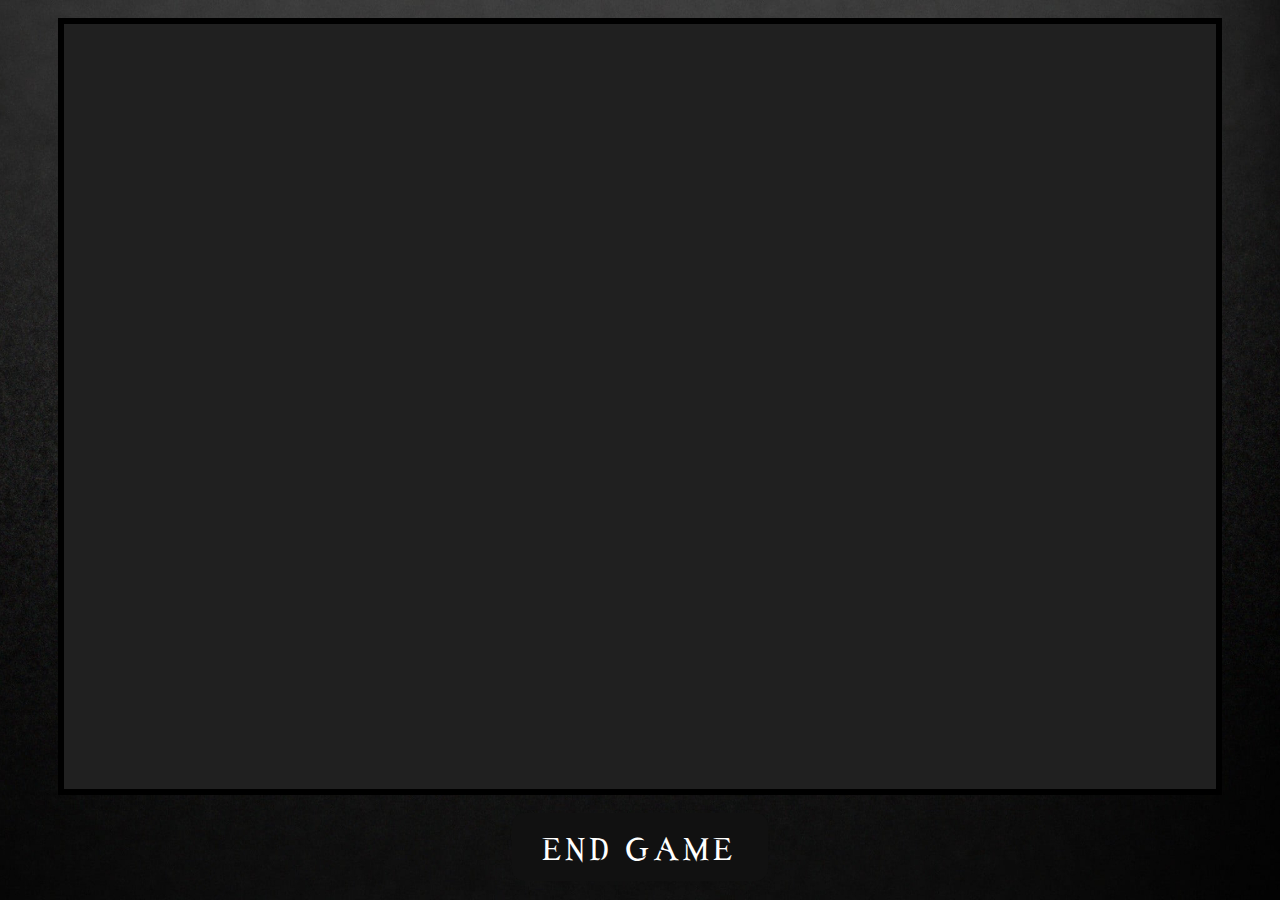
==== html/game.html @ 4364ad57 "testing some things" ====
<!DOCTYPE html>
<head>
    <title>Game</title>
    <link rel="stylesheet" type="text/css" href="../css/style.css"/>
    <link rel="stylesheet" type="text/css" href="../css/button.css"/>
    <script src="../js/game.js"></script>
    <script src="../js/shape.js"></script>
</head>
<body>
    <div class="field" id="field">
        <canvas id="canvas"></canvas>
    </div>
    <button style="width: 20vw; height: 7.5vh;" id="button" class="glow-on-hover" type="button" onclick="end_game()">END GAME</button>
</body>
---- css/style.css ----
body {
    background: url(../assets/background.jpg) no-repeat center center fixed;
    -webkit-background-size: cover;
    -moz-background-size: cover;
    -o-background-size: cover;
    background-size: cover;
}

div.box {
    border-radius: 1vw;
    border: 0.75vmin solid #000000;
    background-color: #202020;
    max-width: 90vw;
    margin-left: auto;
    margin-right: auto;
    text-align: center;
    align-content: center;
    margin-top: 2vh;
    margin-bottom: 2vh;
}

div.field {
    border: 0.75vmin solid #000000;
    background-color: #202020;
    width: 90vw;
    height: 85vh;
    margin-left: auto;
    margin-right: auto;
    text-align: center;
    align-content: center;
    margin-top: 2vh;
    margin-bottom: 2vh;
}

p {
    color: #FFFFFF;
    font-family: serpentine;
    font-size: 2.5vmin;
}

h1 {
    color: #FFFFFF;
    font-family: serpentine;
    font-size: 5vmin;
}

@font-face {
    font-family: serpentine;
    src: url(../assets/serpentine.ttf);
}
---- css/button.css ----
.glow-on-hover {
    margin-top: 1vh;
    margin-bottom: 1vh;
    border: none;
    outline: none;
    color: #fff;
    background: #111;
    cursor: pointer;
    position: relative;
    z-index: 0;
    border-radius: 1vw;
    display: block;
    margin-left: auto;
    margin-right: auto;
    width: 80%;
    font-family: serpentine;
    font-size: 5vmin
}

.glow-on-hover:before {
    content: '';
    background: linear-gradient(45deg, #ff0000, #ff7300, #fffb00, #48ff00, #00ffd5, #002bff, #7a00ff, #ff00c8, #ff0000);
    position: absolute;
    top: -0.5vh;
    left:-0.5vw;
    background-size: 400%;
    z-index: -1;
    filter: blur(2vmin);
    width: calc(100% + 0.5vw);
    height: calc(100% + 0.5vh);
    animation: glowing 20s linear infinite;
    opacity: 0;
    transition: opacity .3s ease-in-out;
    border-radius: 1vmin;
}

.glow-on-hover:active {
    color: #000
}

.glow-on-hover:active:after {
    background: transparent;
}

.glow-on-hover:hover:before {
    opacity: 1;
}

.glow-on-hover:after {
    z-index: -1;
    content: '';
    position: absolute;
    width: 100%;
    height: 100%;
    background: #111;
    left: 0;
    top: 0;
    border-radius: 1vw;
}

@keyframes glowing {
    0% { background-position: 0 0; }
    50% { background-position: 400% 0; }
    100% { background-position: 0 0; }
}

@font-face {
    font-family: serpentine;
    src: url(../assets/serpentine.ttf);
}
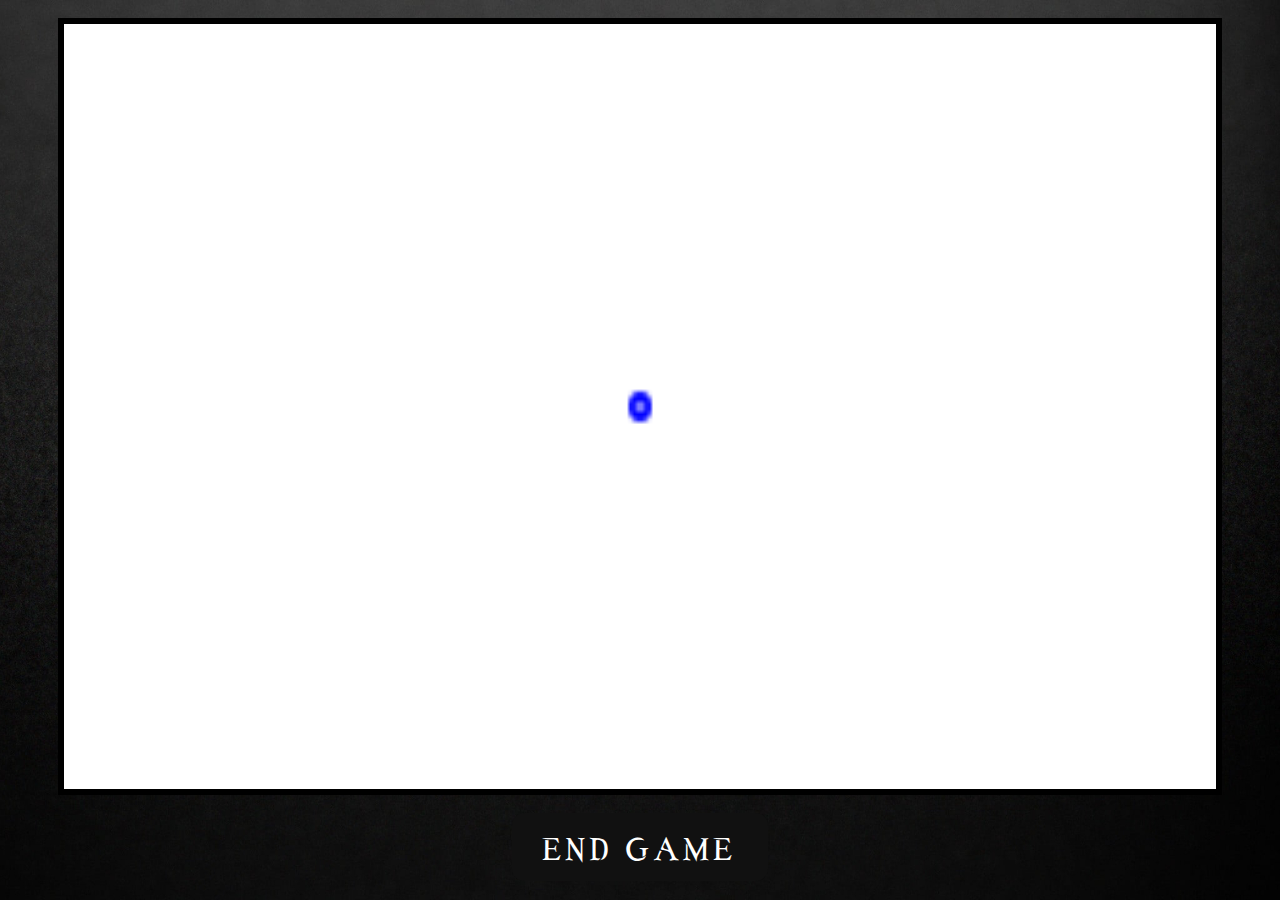
==== commit dd56d126: "work" ====
--- a/html/game.html
+++ b/html/game.html
@@ -3,12 +3,12 @@
     <title>Game</title>
     <link rel="stylesheet" type="text/css" href="../css/style.css"/>
     <link rel="stylesheet" type="text/css" href="../css/button.css"/>
+    <script src="../js/shape.js"></script>
     <script src="../js/game.js"></script>
-    <script src="../js/shape.js"></script>
 </head>
 <body>
     <div class="field" id="field">
-        <canvas id="canvas"></canvas>
+        <canvas id="canvas" style="width: 90vw; height: 85vh"></canvas>
     </div>
     <button style="width: 20vw; height: 7.5vh;" id="button" class="glow-on-hover" type="button" onclick="end_game()">END GAME</button>
 </body>
--- a/css/style.css
+++ b/css/style.css
@@ -21,7 +21,7 @@
 
 div.field {
     border: 0.75vmin solid #000000;
-    background-color: #202020;
+    background-color: #FFFFFF;
     width: 90vw;
     height: 85vh;
     margin-left: auto;
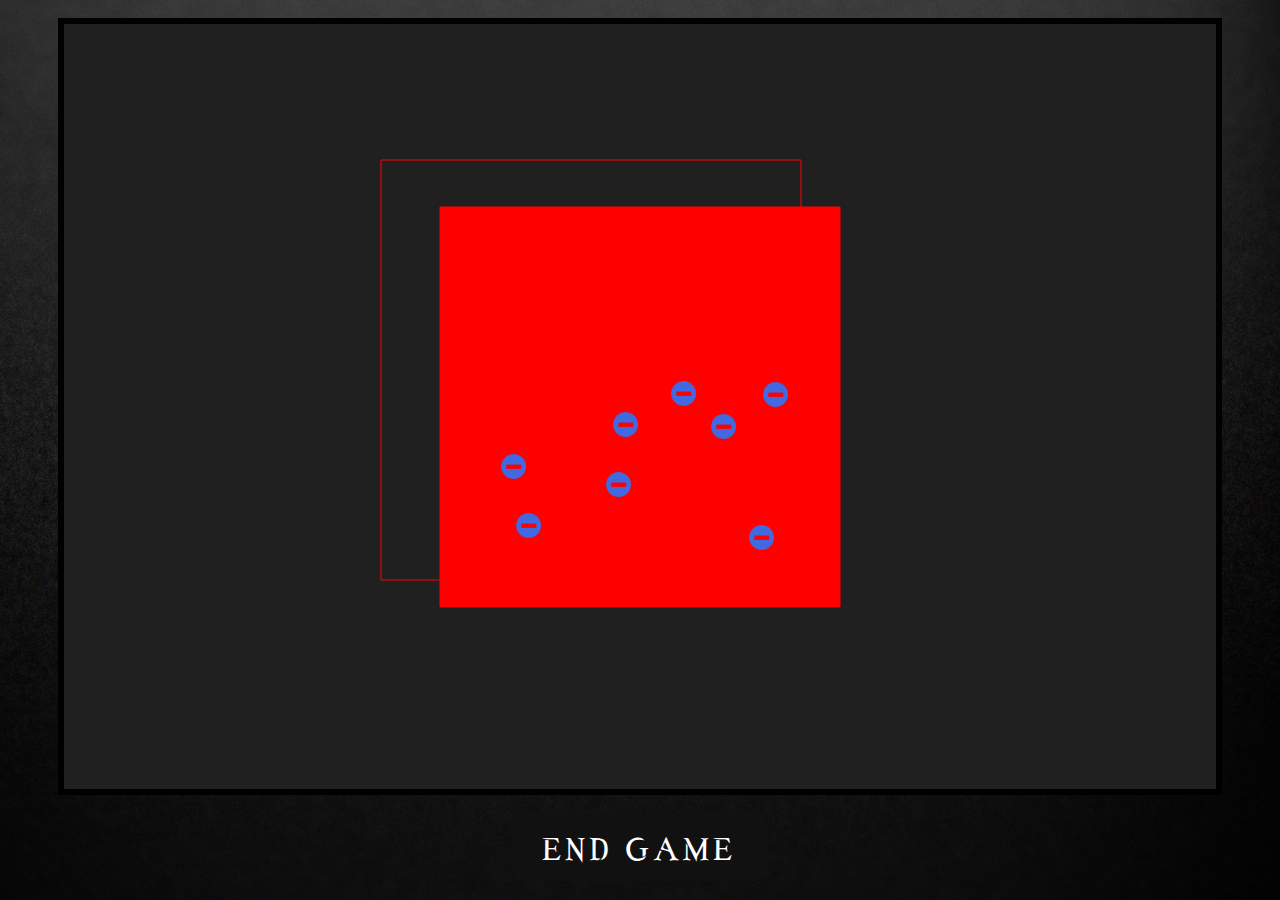
==== commit 6fdf94d1: "got basic shapes drawn" ====
--- a/html/game.html
+++ b/html/game.html
@@ -3,10 +3,14 @@
     <title>Game</title>
     <link rel="stylesheet" type="text/css" href="../css/style.css"/>
     <link rel="stylesheet" type="text/css" href="../css/button.css"/>
-    <script src="../js/shape.js"></script>
+    <script src="../js/util.js"></script>
+    <script src="../js/square.js"></script>
+    <script src="../js/circle.js"></script>
     <script src="../js/game.js"></script>
 </head>
 <body>
+    <img id="electron" src="../assets/electron.png">
+    <img id="proton" src="../assets/proton.png">
     <div class="field" id="field">
         <canvas id="canvas" style="width: 90vw; height: 85vh"></canvas>
     </div>
--- a/css/style.css
+++ b/css/style.css
@@ -21,7 +21,7 @@
 
 div.field {
     border: 0.75vmin solid #000000;
-    background-color: #FFFFFF;
+    background-color: #202020;
     width: 90vw;
     height: 85vh;
     margin-left: auto;
@@ -48,3 +48,11 @@
     font-family: serpentine;
     src: url(../assets/serpentine.ttf);
 }
+
+img {
+    display: none;
+}
+
+canvas {
+    object-fit: contain;
+}
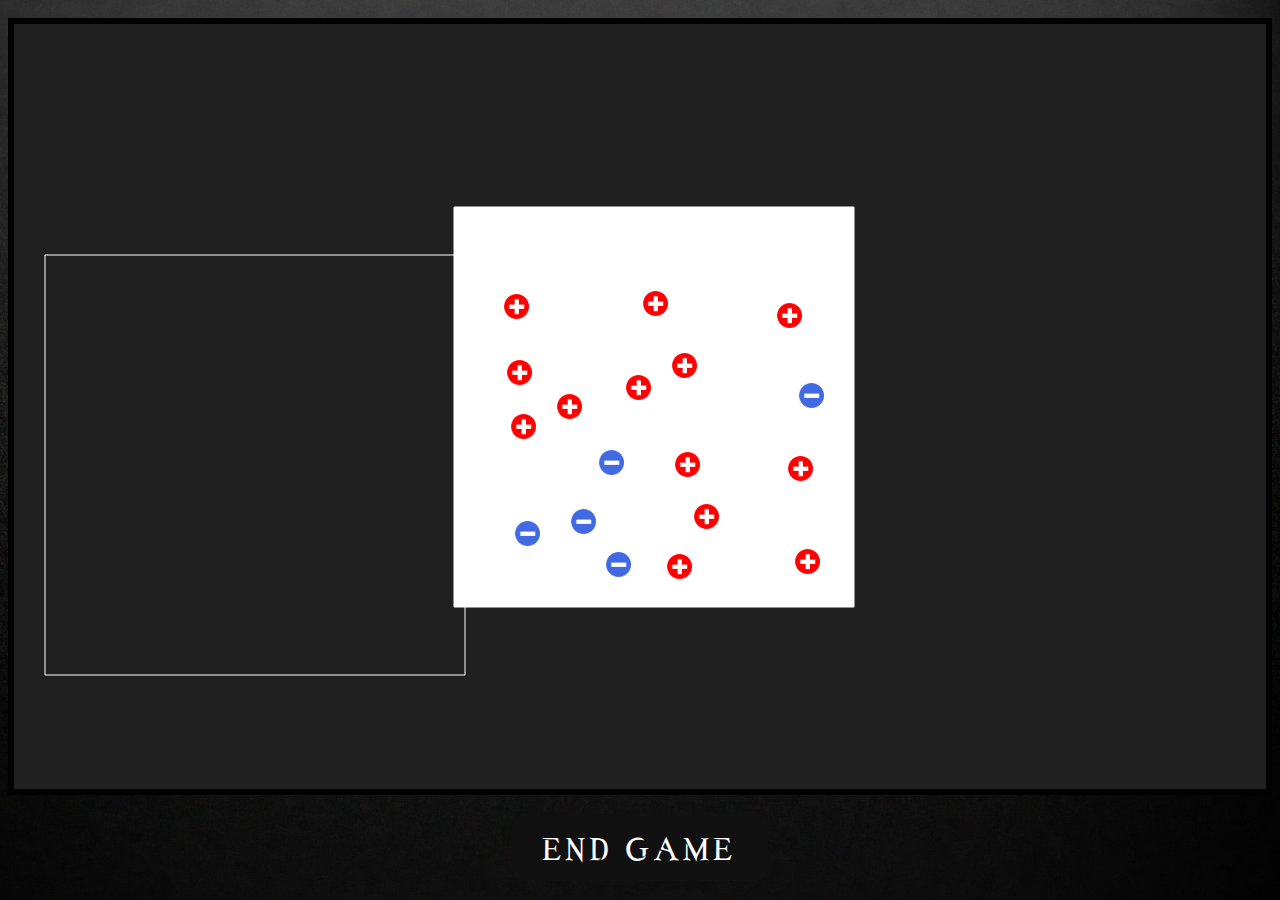
==== commit 50869e4d: "merging things" ====
--- a/html/game.html
+++ b/html/game.html
@@ -12,7 +12,7 @@
     <img id="electron" src="../assets/electron.png">
     <img id="proton" src="../assets/proton.png">
     <div class="field" id="field">
-        <canvas id="canvas" style="width: 90vw; height: 85vh"></canvas>
+        <canvas id="canvas" style="width: 100vw; height: 85vh"></canvas>
     </div>
     <button style="width: 20vw; height: 7.5vh;" id="button" class="glow-on-hover" type="button" onclick="end_game()">END GAME</button>
 </body>
--- a/css/style.css
+++ b/css/style.css
@@ -22,7 +22,6 @@
 div.field {
     border: 0.75vmin solid #000000;
     background-color: #202020;
-    width: 90vw;
     height: 85vh;
     margin-left: auto;
     margin-right: auto;
@@ -33,6 +32,12 @@
 }
 
 p {
+    color: #FFFFFF;
+    font-family: serpentine;
+    font-size: 2.5vmin;
+}
+
+label {
     color: #FFFFFF;
     font-family: serpentine;
     font-size: 2.5vmin;
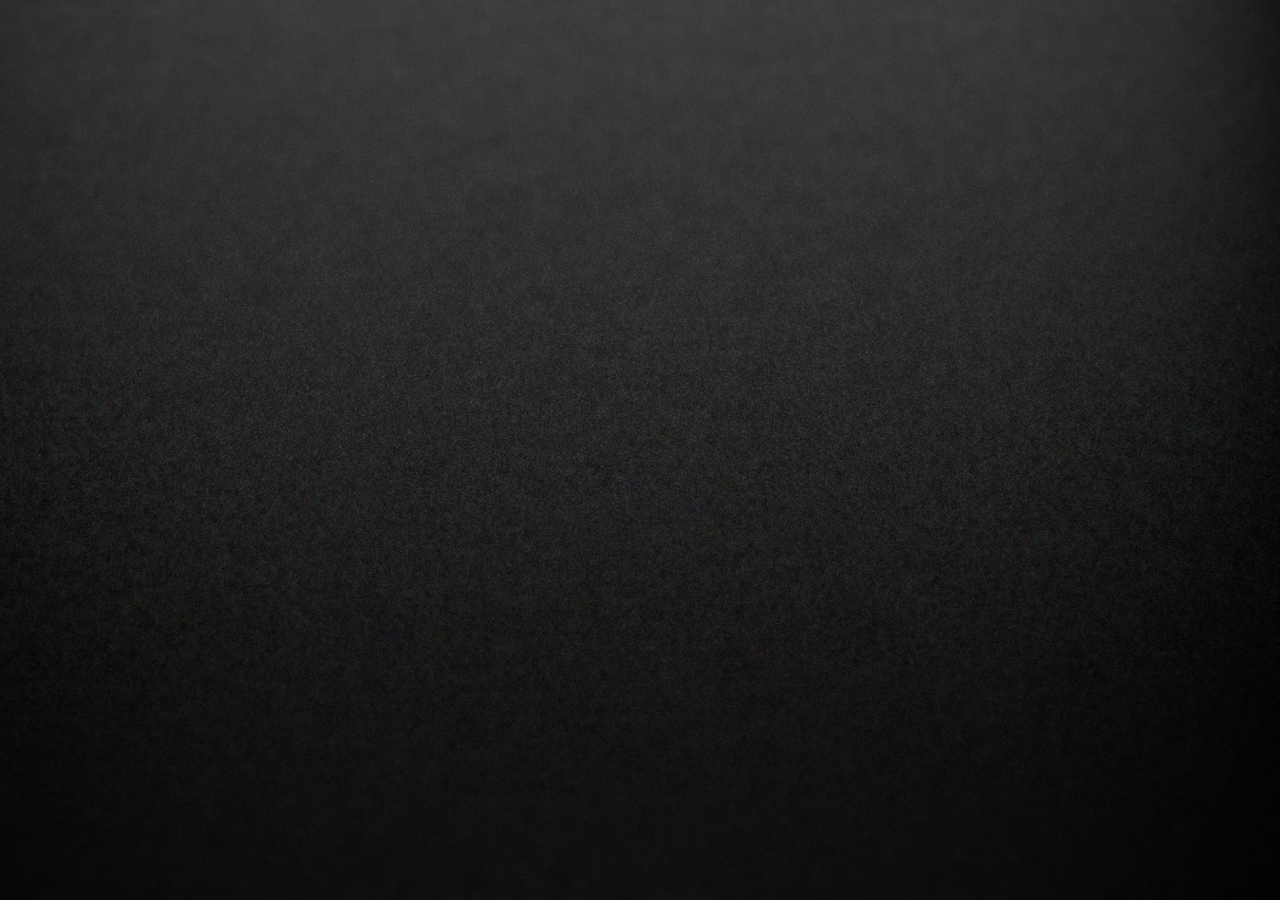
==== commit 6499b3ec: "in the process of refactoring code" ====
--- a/html/game.html
+++ b/html/game.html
@@ -3,16 +3,7 @@
     <title>Game</title>
     <link rel="stylesheet" type="text/css" href="../css/style.css"/>
     <link rel="stylesheet" type="text/css" href="../css/button.css"/>
-    <script src="../js/util.js"></script>
-    <script src="../js/square.js"></script>
-    <script src="../js/circle.js"></script>
-    <script src="../js/game.js"></script>
 </head>
 <body>
-    <img id="electron" src="../assets/electron.png">
-    <img id="proton" src="../assets/proton.png">
-    <div class="field" id="field">
-        <canvas id="canvas" style="width: 100vw; height: 85vh"></canvas>
-    </div>
-    <button style="width: 20vw; height: 7.5vh;" id="button" class="glow-on-hover" type="button" onclick="end_game()">END GAME</button>
+
 </body>
--- a/css/style.css
+++ b/css/style.css
@@ -1,9 +1,27 @@
+a {
+    color: rgb(128, 128, 128);
+    font-family: serpentine;
+    text-decoration: none;
+}
+
+a:active {
+    color: rgb(60, 60, 60);
+}
+
+a:hover {
+    text-decoration: underline;
+}
+
 body {
     background: url(../assets/background.jpg) no-repeat center center fixed;
     -webkit-background-size: cover;
     -moz-background-size: cover;
     -o-background-size: cover;
     background-size: cover;
+}
+
+canvas {
+    object-fit: contain;
 }
 
 div.box {
@@ -31,22 +49,10 @@
     margin-bottom: 2vh;
 }
 
-p {
-    color: #FFFFFF;
-    font-family: serpentine;
-    font-size: 2.5vmin;
-}
-
-label {
-    color: #FFFFFF;
-    font-family: serpentine;
-    font-size: 2.5vmin;
-}
-
-h1 {
-    color: #FFFFFF;
-    font-family: serpentine;
-    font-size: 5vmin;
+div.outline {
+    border: 0.25vmin solid #FFFFFF;
+    margin-left: 20vw;
+    margin-right: 20vw;
 }
 
 @font-face {
@@ -54,10 +60,40 @@
     src: url(../assets/serpentine.ttf);
 }
 
+h1 {
+    color: #FFFFFF;
+    font-family: serpentine;
+    font-size: 6vmin;
+}
+
+h3 {
+    color: #FFFFFF;
+    font-family: serpentine;
+    font-size: 4vmin;
+}
+
+iframe {
+    width: 72vw;
+    height: 40.5vw;
+    margin-bottom: 2vh;
+}
+
 img {
     display: none;
 }
 
-canvas {
-    object-fit: contain;
+input[type='radio'] {
+    transform: scale(1.5);
 }
+
+label {
+    color: #FFFFFF;
+    font-family: serpentine;
+    font-size: 3vmin;
+}
+
+p {
+    color: #FFFFFF;
+    font-family: serpentine;
+    font-size: 3vmin;
+}
--- a/css/button.css
+++ b/css/button.css
@@ -1,6 +1,6 @@
 .glow-on-hover {
     margin-top: 1vh;
-    margin-bottom: 1vh;
+    margin-bottom: 2vh;
     border: none;
     outline: none;
     color: #fff;
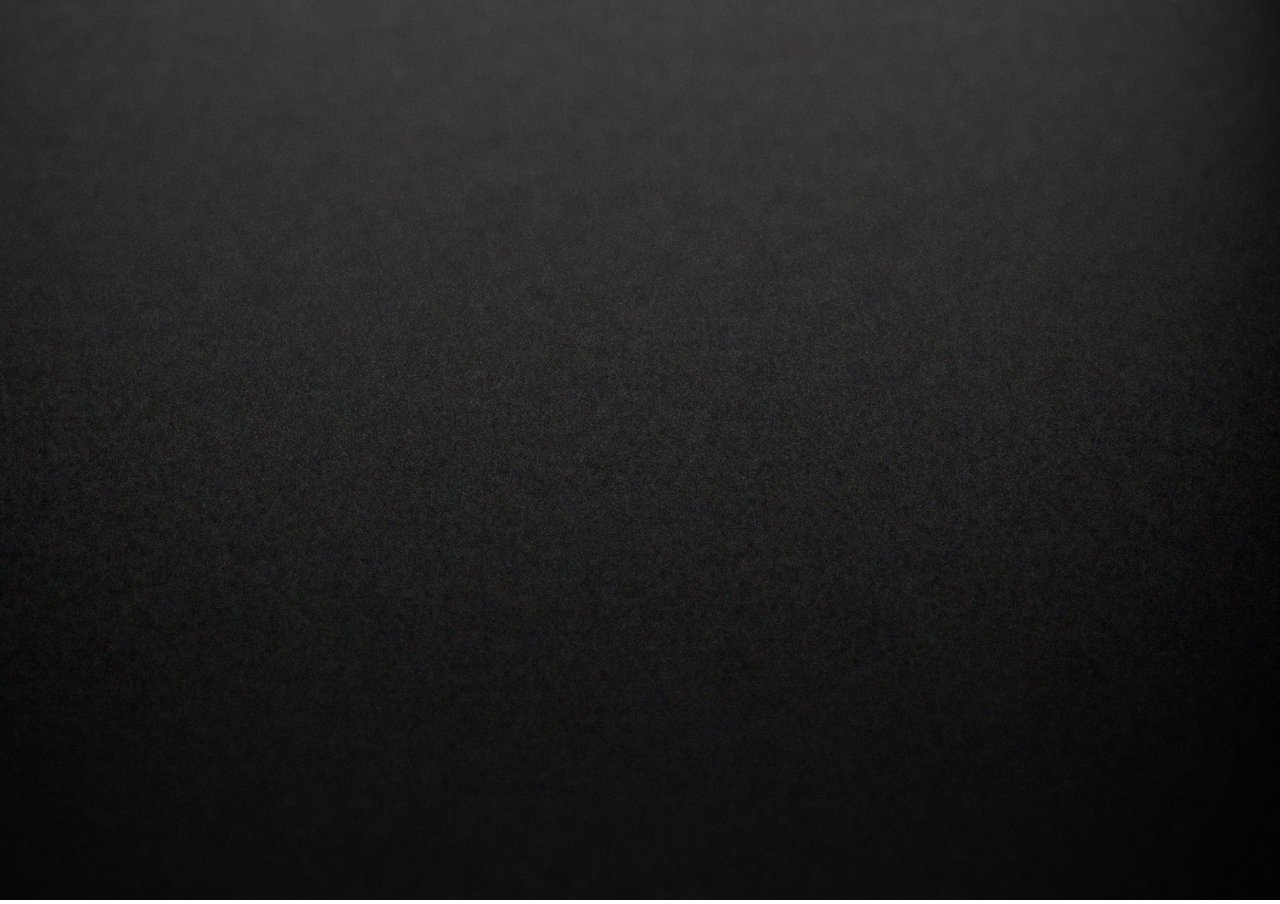
==== commit 395ac9be: "added pausemode" ====
--- a/html/game.html
+++ b/html/game.html
@@ -3,7 +3,82 @@
     <title>Game</title>
     <link rel="stylesheet" type="text/css" href="../css/style.css"/>
     <link rel="stylesheet" type="text/css" href="../css/button.css"/>
+    <script src="../js/util.js"></script>
+    <script src="../js/game.js"></script>
 </head>
 <body>
-
+    <img src="../assets/electron.png" id="electron">
+    <img src="../assets/proton.png" id="proton">
+    <div class="box" id="menu">
+        <h1>Pause Menu</h1>
+        <p id="score">Total Score: 000000</p>
+        <p id="next">Points For Next Completion: 000</p>
+        <p id="time_remaining">Time Remaining: </p>
+        <div class="Row">
+            <div class="Column">
+                <button style="width: 20vw; height: 7vh;" id="button" class="glow-on-hover" type="button" onclick="show_controls()">CONTROLS</button>
+            </div>
+            <div class="Column">
+                <button style="width: 20vw; height: 7vh;" id="button" class="glow-on-hover" type="button" onclick="show_settings()">SETTINGS</button>
+            </div>
+            <div class="Column">
+                <button style="width: 20vw; height: 7vh;" id="button" class="glow-on-hover" type="button" onclick="show_ending()">END GAME</button>
+            </div>
+        </div>
+        <div id="controls" class="outline">
+            <p>Press <u>SPACEBAR</u> to pause or unpause the game.</p>
+            <p>Press <u>LEFTMOUSECLICK</u> to place down a cluster of charged particles.</p>
+            <p>Press <u>LEFTSHIFT</u> or <u>RIGHTSHIFT</u> to change the cluster of particles from electrons to protons and vice versa.</p>
+        </div>
+        <div id="settings" class="outline">
+            <p id="scale_id">Scale of outline: </p>
+            <p id="charge_id">Magnitude of charge per cluster: </p>
+            <p id="complexity_id">Object complexity: </p>
+            <p id="distribution_id">Randomness of charge distribution: </p>
+            <p id="barriers_id">Barriers: </p>
+            <p id="rotation_id">Rotation: </p>
+        </div>
+        <div id="controllable_settings" class="outline">
+            <p>
+                <input type="range" name="scale" id="scale_input_id" value="2.00" min="1.05" max="2.00" step="0.01" oninput="scale_update()">
+                <label for="scale" id="scale_output_id"></label>
+            </p>
+            <p>
+                <input type="range" name="charge" id="charge_input_id" value="1.0" min="1.0" max="2.5" step="0.01" oninput="charge_update()">
+                <label for="charge" id="charge_output_id"></label>
+            </p>
+            <p>
+                <label>Object complexity:</label>
+                <input type="radio" name="object_complexity" id="simple" onclick="complexity = 0; points_update();" checked>
+                <label for="simple">Simple</label>
+                <input type="radio" name="object_complexity" id="norm" onclick="complexity = 1; points_update();">
+                <label for="norm">Normal</label>
+                <input type="radio" name="object_complexity" id="complex" onclick="complexity = 2; points_update();">
+                <label for="complex">Complex</label>
+            </p>
+            <p>
+                <input type="range" name="dist" id="dist_input_id" value="0" min="0" max="100" step="1" oninput="dist_update()">
+                <label for="dist" id="dist_output_id"></label>
+            </p>
+            <p>
+                <label>Barriers</label>
+                <input type="radio" name="barriers" id="on1" onclick="barriers = true; points_update();">
+                <label for="on1">On</label>
+                <input type="radio" name="barriers" id="off1" onclick="barriers = false; points_update();" checked>
+                <label for="off1">Off</label>
+            </p>
+            <p>
+                <label>Rotation</label>
+                <input type="radio" name="rotation" id="on2" onclick="rotation = true; points_update();">
+                <label for="on2">On</label>
+                <input type="radio" name="rotation" id="off2" onclick="rotation = false; points_update();" checked>
+                <label for="off2">Off</label>
+            </p>
+        </div>
+        <div id="ending" class="outline">
+            <p>HOLA2</p>
+        </div>
+        <br><br>
+    </div>
+    <canvas id="canvas"></canvas>
 </body>
--- a/css/style.css
+++ b/css/style.css
@@ -18,10 +18,13 @@
     -moz-background-size: cover;
     -o-background-size: cover;
     background-size: cover;
+    margin: 0;
 }
 
 canvas {
     object-fit: contain;
+    text-align: center;
+    align-content: center;
 }
 
 div.box {
@@ -29,18 +32,6 @@
     border: 0.75vmin solid #000000;
     background-color: #202020;
     max-width: 90vw;
-    margin-left: auto;
-    margin-right: auto;
-    text-align: center;
-    align-content: center;
-    margin-top: 2vh;
-    margin-bottom: 2vh;
-}
-
-div.field {
-    border: 0.75vmin solid #000000;
-    background-color: #202020;
-    height: 85vh;
     margin-left: auto;
     margin-right: auto;
     text-align: center;
@@ -97,3 +88,15 @@
     font-family: serpentine;
     font-size: 3vmin;
 }
+
+.Row {
+    margin-right: auto;
+    margin-left: auto;
+    display: table;
+    width: 80%;
+    border-spacing: 10px; /*Optional*/
+}
+
+.Column {
+    display: table-cell;
+}
